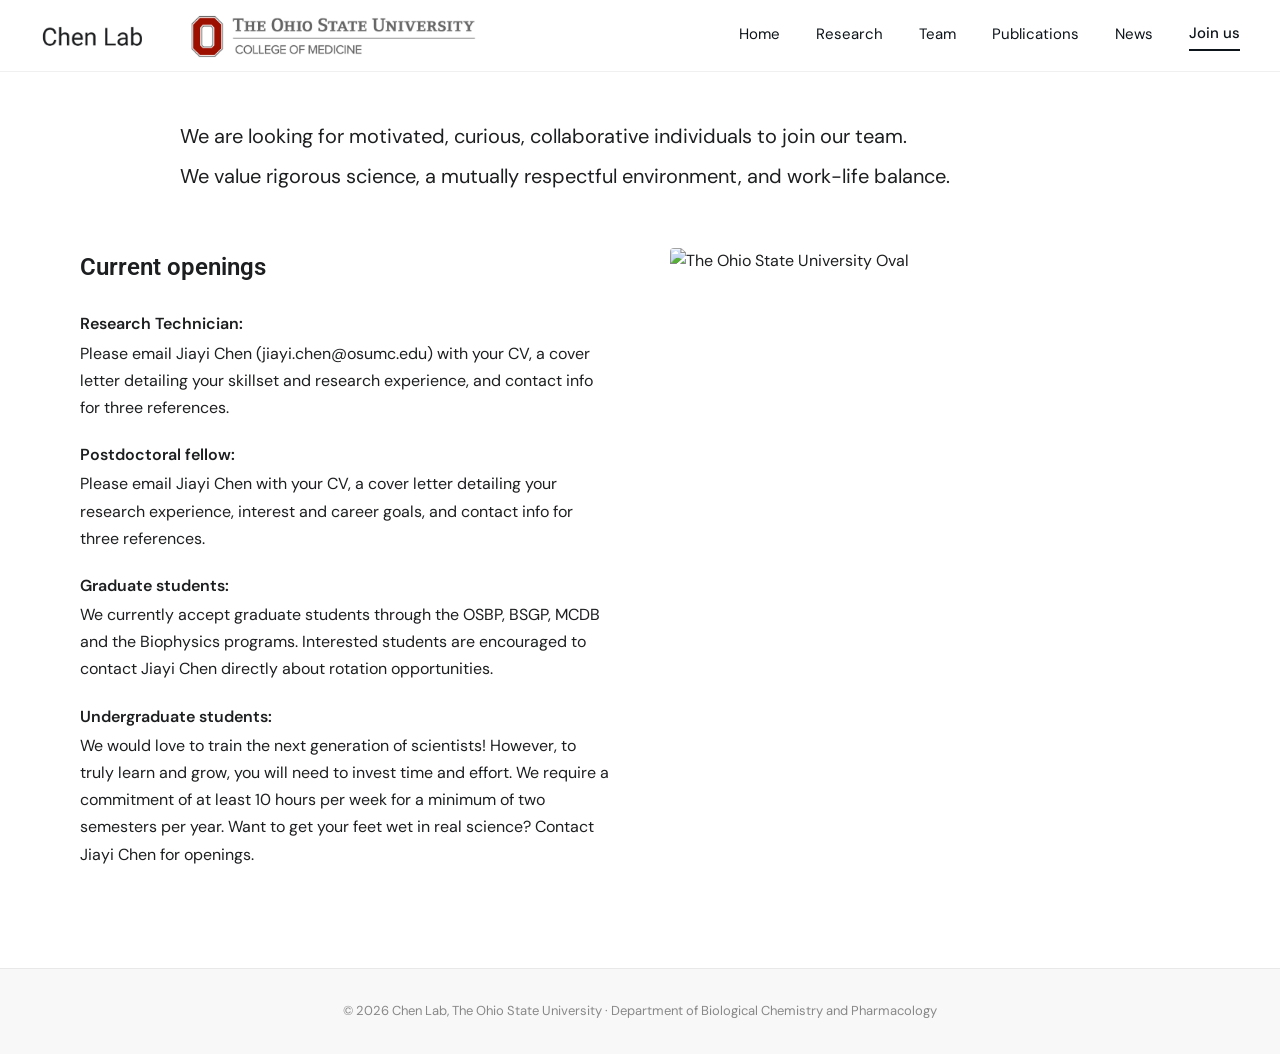
==== join-us.html @ 9709347a "Fix nav duplicate, full-height hero, add biosites image" ====
<!DOCTYPE html>
  <html lang="en">
  <head>
    <meta charset="UTF-8">
    <meta name="viewport" content="width=device-width, initial-scale=1.0">
    <title>Join Us | Chen Lab</title>
    <link rel="stylesheet" href="css/style.css">
  </head>
  <body>
  <header>
    <div class="nav-left">
      <a href="index.html" class="nav-logo"><img src="images/logo3.png" alt="The Ohio State University College of Medicine"></a>
    </div>
    <nav>
      <a href="index.html">Home</a>
      <a href="research.html">Research</a>
      <a href="team.html">Team</a>
      <a href="publications.html">Publications</a>
      <a href="news.html">News</a>
      <a href="join-us.html" class="active">Join us</a>
    </nav>
  </header>
  <div class="join-intro">
    <p>We are looking for motivated, curious, collaborative individuals to join our team.</p>
    <p>We value rigorous science, a mutually respectful environment, and work-life balance.</p>
  </div>
  <div class="join-content">
    <div class="join-openings">
      <h2>Current openings</h2>
      <div class="position">
        <strong>Research Technician:</strong>
        Please email Jiayi Chen (<a href="mailto:jiayi.chen@osumc.edu">jiayi.chen@osumc.edu</a>) with your CV, a cover letter detailing your skillset and research experience, and contact info for three references.
    </div>
    <div class="position">
      <strong>Postdoctoral fellow:</strong>
      Please email Jiayi Chen with your CV, a cover letter detailing your research experience, interest and career goals, and contact info for three references.
    </div>
    <div class="position">
      <strong>Graduate students:</strong>
      We currently accept graduate students through the OSBP, BSGP, MCDB and the Biophysics programs. Interested students are encouraged to contact Jiayi Chen directly about rotation opportunities.
      </div>
      <div class="position">
        <strong>Undergraduate students:</strong>
        We would love to train the next generation of scientists! However, to truly learn and grow, you will need to invest time and effort. We require a commitment of at least 10 hours per week for a minimum of two semesters per year. Want to get your feet wet in real science? Contact Jiayi Chen for openings.
      </div>
    </div>
    <div>
      <img src="images/Oval_2_1600x1200.jpg" alt="The Ohio State University Oval">
    </div>
  </div>
  <footer>
    <p>© 2026 Chen Lab, The Ohio State University · Department of Biological Chemistry and Pharmacology</p>
  </footer>
  </body>
  </html>
---- css/style.css ----
/* ===== CHEN LAB - Global Styles ===== */
@import url('https://fonts.googleapis.com/css2?family=Roboto:wght@400;600;700&family=DM+Sans:wght@400;500&display=swap');

*, *::before, *::after { box-sizing: border-box; margin: 0; padding: 0; }
html { scroll-behavior: smooth; }
body { font-family: 'DM Sans', sans-serif; color: #1D1E20; background: #fff; font-size: 16px; line-height: 1.6; }
a { color: inherit; text-decoration: none; }
img { max-width: 100%; height: auto; display: block; }

/* NAV */
header { position: sticky; top: 0; z-index: 100; background: #fff; border-bottom: 1px solid #f0f0f0; padding: 0 40px; height: 72px; display: flex; align-items: center; justify-content: space-between; }
.nav-left { display: flex; align-items: center; gap: 16px; }
.nav-site-title { font-family: 'DM Sans', sans-serif; font-size: 18px; font-weight: 500; color: #1D1E20; white-space: nowrap; }
.nav-logo img { height: 52px; width: auto; }
nav { display: flex; align-items: center; gap: 36px; }
nav a { font-family: 'DM Sans', sans-serif; font-size: 15px; color: #0D141A; padding-bottom: 4px; transition: border-bottom 0.2s; }
nav a:hover { border-bottom: 2px solid #0D141A; }
nav a.active { border-bottom: 2px solid #0D141A; font-weight: 500; }

/* HERO */
.hero { position: relative; width: 100%; min-height: calc(100vh - 72px); display: flex; flex-direction: column; align-items: center; justify-content: center; text-align: center; overflow: hidden; padding: 80px 40px; }
.hero-bg { position: absolute; inset: 0; width: 100%; height: 100%; object-fit: cover; object-position: center; z-index: 0; }
.hero-content { position: relative; z-index: 1; }
.hero h1 { font-family: 'Roboto', sans-serif; font-size: 60px; font-weight: 600; color: #fff; margin-bottom: 32px; text-shadow: 0 2px 8px rgba(0,0,0,0.2); }
.hero p { font-family: 'DM Sans', sans-serif; font-size: 18px; color: #fff; max-width: 700px; margin: 0 auto 40px; text-shadow: 0 1px 4px rgba(0,0,0,0.3); }
.hero-credit { position: absolute; bottom: 16px; right: 20px; font-size: 12px; color: rgba(255,255,255,0.8); z-index: 1; font-style: italic; }

/* BUTTON */
.btn-pill { display: inline-block; padding: 14px 44px; border: 2px solid #fff; border-radius: 50px; color: #fff; font-family: 'DM Sans', sans-serif; font-size: 16px; font-weight: 500; background: transparent; cursor: pointer; transition: background 0.2s; }
.btn-pill:hover { background: rgba(255,255,255,0.15); }

/* TWO COLUMN */
.two-col { display: grid; grid-template-columns: 1fr 1fr; gap: 60px; align-items: center; max-width: 1200px; margin: 0 auto; padding: 80px 40px; }
.two-col-text h2, .two-col-text h3 { font-family: 'Roboto', sans-serif; font-size: 48px; font-weight: 600; color: #1D1E20; line-height: 1.15; margin-bottom: 28px; }
.two-col-text p { font-size: 16px; color: #1D1E20; text-align: justify; line-height: 1.75; }
.two-col-image .img-credit { font-size: 11px; color: #aaa; text-align: right; margin-top: 6px; font-style: italic; }

/* PAGE TITLE */
.page-title-section { text-align: center; padding: 60px 40px 20px; }
.page-title-section h1 { font-family: 'Roboto', sans-serif; font-size: 52px; font-weight: 600; color: #1D1E20; }

/* SECTION DIVIDER */
.section-divider { display: flex; align-items: center; gap: 24px; max-width: 1200px; margin: 20px auto; padding: 0 40px; }
.section-divider hr { flex: 1; border: none; border-top: 2px solid #1D1E20; }
.section-divider h2 { font-family: 'Roboto', sans-serif; font-size: 40px; font-weight: 600; color: #1D1E20; white-space: nowrap; }

/* RESEARCH */
.research-intro { max-width: 1100px; margin: 0 auto 20px; padding: 0 40px; text-align: center; }
.research-intro p { font-size: 16px; line-height: 1.75; }
.research-figures { display: grid; grid-template-columns: 1fr 1fr; gap: 24px; max-width: 1200px; margin: 0 auto; padding: 20px 40px 40px; }
.two-col-research { display: grid; grid-template-columns: 1fr 1fr; gap: 48px; align-items: start; max-width: 1200px; margin: 0 auto; padding: 20px 40px 40px; }
.two-col-research p { font-size: 16px; line-height: 1.75; text-align: justify; }
.two-col-research img { width: 100%; border-radius: 4px; }
.paper-link { display: inline-block; margin-top: 20px; padding: 10px 28px; border: 1.5px solid #1D1E20; border-radius: 50px; font-size: 14px; color: #1D1E20; transition: background 0.2s; }
.paper-link:hover { background: #f5f5f5; }
.research-section { max-width: 1200px; margin: 0 auto; padding: 40px 40px; }
.research-section h2 { font-family: 'Roboto', sans-serif; font-size: 30px; font-weight: 600; margin-bottom: 24px; }

/* METHODS */
.methods-grid { display: grid; grid-template-columns: 1fr 1fr 1fr 1fr; gap: 16px; margin-bottom: 40px; }
.methods-grid img { width: 100%; height: 180px; object-fit: cover; border-radius: 4px; }
.methods-two-col { display: grid; grid-template-columns: 1fr 1fr; gap: 48px; margin-top: 32px; }
.method-block h3 { font-family: 'Roboto', sans-serif; font-size: 22px; font-weight: 600; margin-bottom: 20px; }
.method-block img { width: 100%; height: auto; border-radius: 4px; margin-bottom: 12px; }
.method-label-row { display: flex; align-items: center; gap: 16px; margin-bottom: 8px; font-size: 14px; }
.method-label-row span { min-width: 130px; color: #555; }
.method-label-row img { height: 60px; width: auto; max-width: 200px; }
.methods-caption { text-align: center; padding: 32px 40px 48px; font-size: 16px; color: #555; font-style: italic; max-width: 900px; margin: 0 auto; }

/* TEAM */
.team-member { display: grid; grid-template-columns: 1fr 2fr; gap: 60px; align-items: start; max-width: 1200px; margin: 0 auto; padding: 60px 40px; }
.team-member img { width: 100%; border-radius: 8px; }
.team-member-info h2 { font-family: 'Roboto', sans-serif; font-size: 32px; font-weight: 600; color: #1D1E20; margin-bottom: 6px; }
.team-member-info .dept { font-size: 18px; color: #666; margin-bottom: 24px; font-style: italic; }
.team-member-info p { font-size: 16px; line-height: 1.75; margin-bottom: 16px; }
.team-member-info .contact { margin-top: 24px; font-size: 16px; }
.team-member-info .contact a { text-decoration: underline; }
.team-placeholder { display: grid; grid-template-columns: 1fr 2fr; gap: 60px; align-items: center; max-width: 1200px; margin: 0 auto; padding: 0 40px 60px; }
.team-placeholder img { width: 100%; border-radius: 8px; }
.team-placeholder h3 { font-family: 'Roboto', sans-serif; font-size: 28px; font-weight: 600; color: #888; }

/* PUBLICATIONS */
.publications-list { max-width: 1000px; margin: 0 auto; padding: 20px 40px 80px; }
.publications-list .google-scholar-note { font-size: 16px; margin-bottom: 40px; }
.publications-list .google-scholar-note a { text-decoration: underline; }
.pub-item { margin-bottom: 32px; font-size: 16px; line-height: 1.75; }
.pub-item a { text-decoration: underline; }
.pub-item em { font-style: italic; }
.pub-item .pub-note { margin-top: 8px; margin-left: 32px; font-size: 15px; color: #555; }

/* NEWS */
.news-section { max-width: 1200px; margin: 0 auto; padding: 20px 40px 80px; }
.news-item { display: grid; grid-template-columns: 120px 1fr 1fr; gap: 40px; align-items: center; padding: 40px 0; border-bottom: 1px solid #f0f0f0; }
.news-item:last-child { border-bottom: none; }
.news-date { font-family: 'Roboto', sans-serif; font-size: 16px; font-weight: 600; }
.news-text { font-size: 16px; line-height: 1.75; }
.news-img img { width: 100%; border-radius: 4px; }

/* JOIN US */
.join-intro { max-width: 1000px; margin: 0 auto; padding: 48px 40px 24px; }
.join-intro p { font-size: 20px; line-height: 1.6; margin-bottom: 8px; }
.join-content { display: grid; grid-template-columns: 1fr 1fr; gap: 60px; align-items: start; max-width: 1200px; margin: 0 auto; padding: 24px 40px 80px; }
.join-content img { width: 100%; border-radius: 4px; }
.join-openings h2 { font-family: 'Roboto', sans-serif; font-size: 24px; font-weight: 600; margin-bottom: 24px; }
.join-openings .position { margin-bottom: 20px; font-size: 16px; line-height: 1.7; }
.join-openings .position strong { display: block; font-weight: 600; margin-bottom: 2px; }

/* FOOTER */
footer { background: #f8f8f8; padding: 32px 40px; text-align: center; font-size: 13px; color: #888; border-top: 1px solid #e8e8e8; }

/* RESPONSIVE */
@media (max-width: 900px) {
  header { padding: 12px 20px; height: auto; flex-wrap: wrap; gap: 12px; }
  nav { gap: 18px; flex-wrap: wrap; }
  .hero h1 { font-size: 36px; }
  .hero { min-height: 500px; }
  .two-col, .two-col-research, .research-figures, .team-member, .team-placeholder, .join-content, .methods-two-col { grid-template-columns: 1fr; gap: 32px; padding: 40px 20px; }
  .methods-grid { grid-template-columns: 1fr 1fr; }
  .news-item { grid-template-columns: 1fr; gap: 16px; }
  .page-title-section { padding: 40px 20px 10px; }
  .section-divider, .research-intro, .research-section, .publications-list, .news-section { padding-left: 20px; padding-right: 20px; }
  .join-intro { padding: 32px 20px 16px; }
  .research-figures { padding: 20px; }
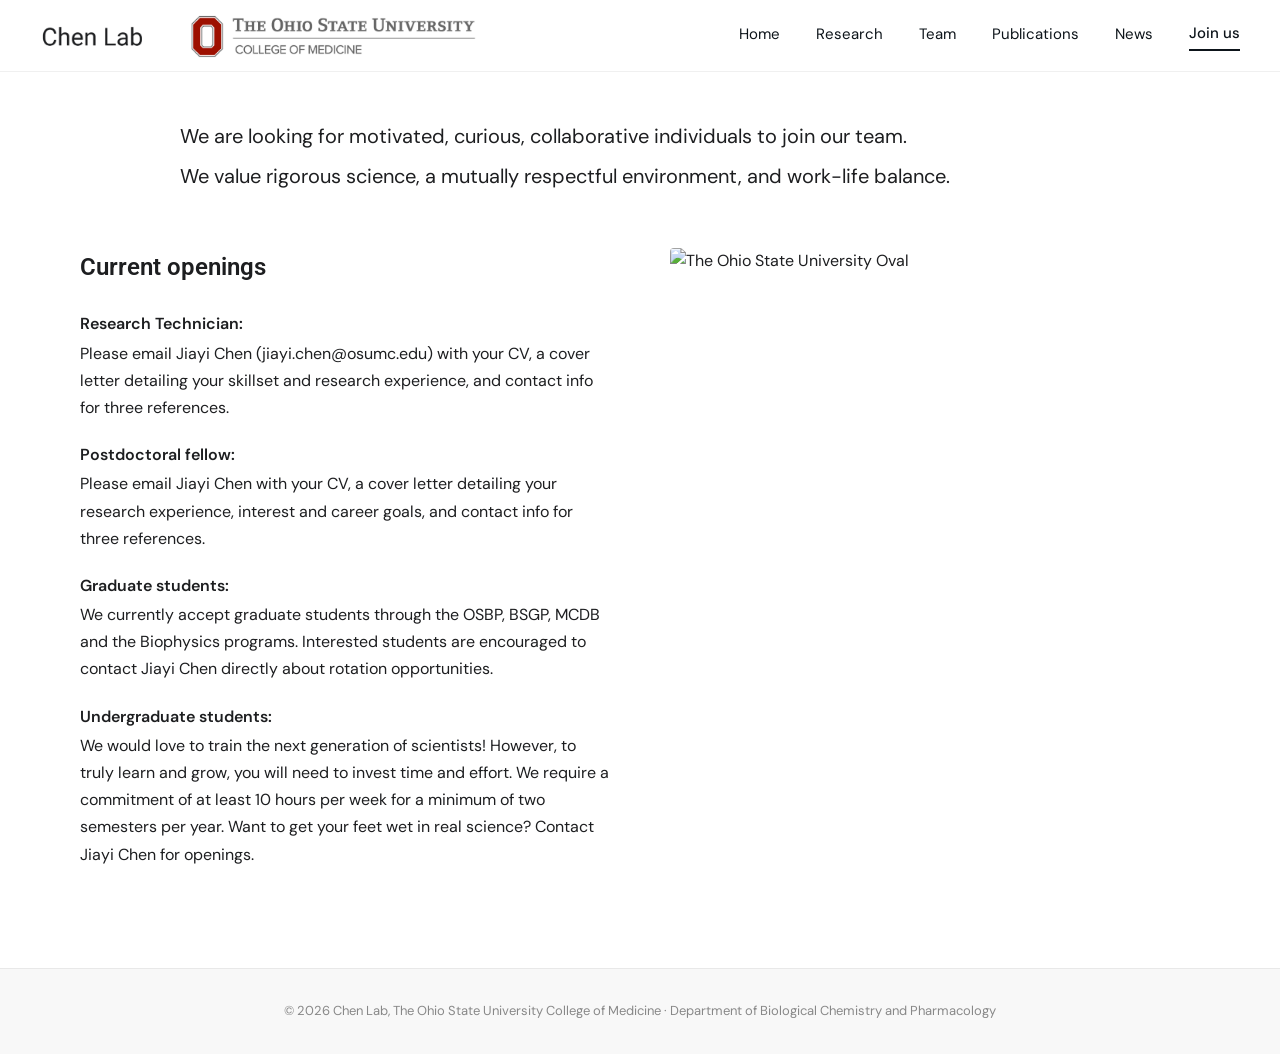
==== commit 77abb83d: "Fix footer College of Medicine, add h3 line spacing" ====
--- a/join-us.html
+++ b/join-us.html
@@ -49,7 +49,7 @@
     </div>
   </div>
   <footer>
-    <p>© 2026 Chen Lab, The Ohio State University · Department of Biological Chemistry and Pharmacology</p>
+    <p>© 2026 Chen Lab, The Ohio State University College of Medicine · Department of Biological Chemistry and Pharmacology</p>
   </footer>
   </body>
   </html>
--- a/css/style.css
+++ b/css/style.css
@@ -22,7 +22,7 @@
 .hero-bg { position: absolute; inset: 0; width: 100%; height: 100%; object-fit: cover; object-position: center; z-index: 0; }
 .hero-content { position: relative; z-index: 1; }
 .hero h1 { font-family: 'Roboto', sans-serif; font-size: 60px; font-weight: 600; color: #fff; margin-bottom: 32px; text-shadow: 0 2px 8px rgba(0,0,0,0.2); }
-.hero p { font-family: 'DM Sans', sans-serif; font-size: 18px; color: #fff; max-width: 700px; margin: 0 auto 40px; text-shadow: 0 1px 4px rgba(0,0,0,0.3); }
+.hero p { font-family: 'DM Sans', sans-serif; font-size: 21px; color: #fff; max-width: 900px; white-space: nowrap; margin: 0 auto 40px; text-shadow: 0 1px 4px rgba(0,0,0,0.3); }
 .hero-credit { position: absolute; bottom: 16px; right: 20px; font-size: 12px; color: rgba(255,255,255,0.8); z-index: 1; font-style: italic; }
 
 /* BUTTON */
@@ -31,7 +31,7 @@
 
 /* TWO COLUMN */
 .two-col { display: grid; grid-template-columns: 1fr 1fr; gap: 60px; align-items: center; max-width: 1200px; margin: 0 auto; padding: 80px 40px; }
-.two-col-text h2, .two-col-text h3 { font-family: 'Roboto', sans-serif; font-size: 48px; font-weight: 600; color: #1D1E20; line-height: 1.15; margin-bottom: 28px; }
+.two-col-text h2, .two-col-text h3 { font-family: 'Roboto', sans-serif; font-size: 48px; font-weight: 400; color: #1D1E20; line-height: 1.15; margin-bottom: 28px; }
 .two-col-text p { font-size: 16px; color: #1D1E20; text-align: justify; line-height: 1.75; }
 .two-col-image .img-credit { font-size: 11px; color: #aaa; text-align: right; margin-top: 6px; font-style: italic; }
 
@@ -121,3 +121,6 @@
   .section-divider, .research-intro, .research-section, .publications-list, .news-section { padding-left: 20px; padding-right: 20px; }
   .join-intro { padding: 32px 20px 16px; }
   .research-figures { padding: 20px; }
+
+.h3-line { display: block; }
+.h3-line:first-child { margin-bottom: 12px; }
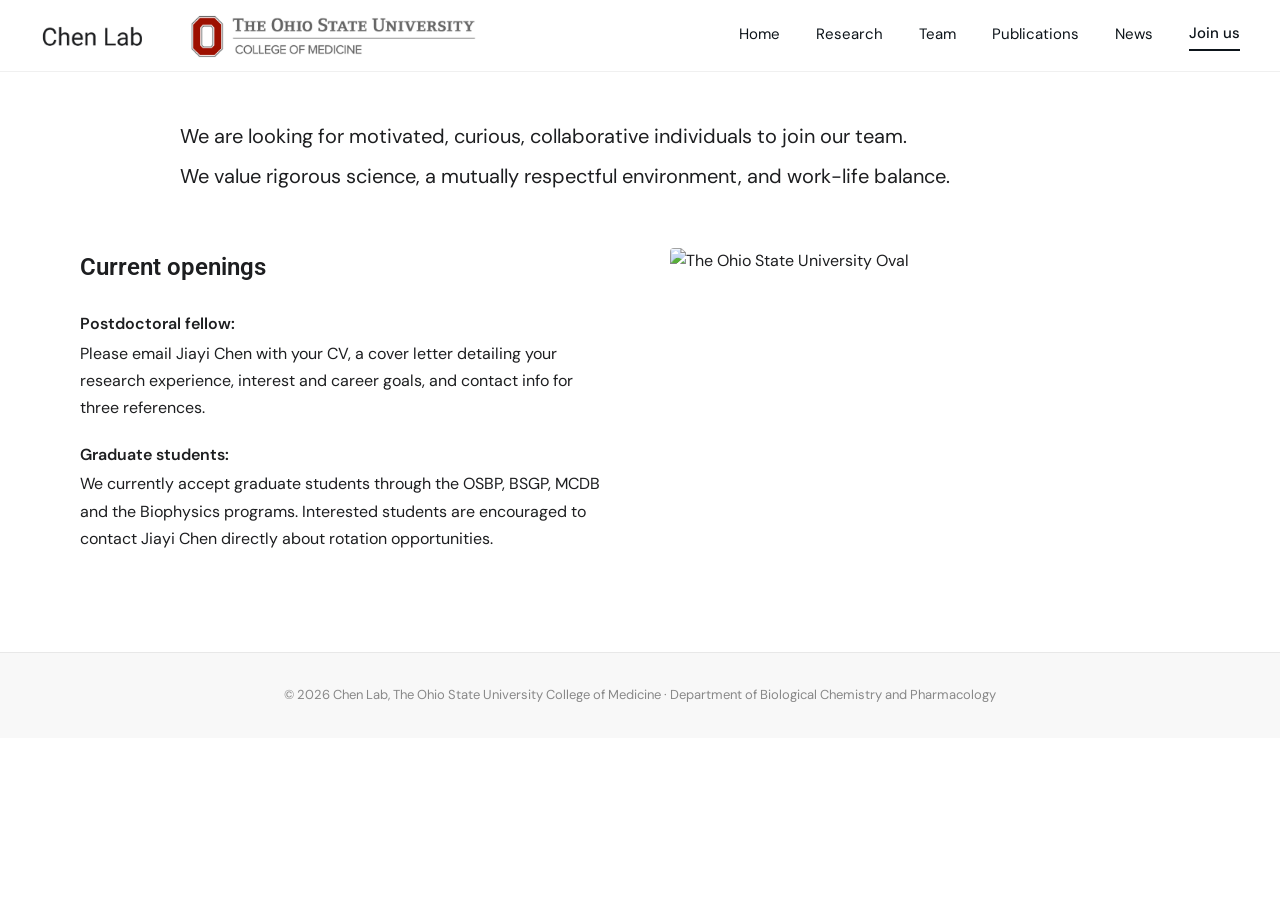
==== commit 4f357b8f: "Remove Research Technician and Undergraduate students sections from Join Us page" ====
--- a/join-us.html
+++ b/join-us.html
@@ -27,10 +27,7 @@
   <div class="join-content">
     <div class="join-openings">
       <h2>Current openings</h2>
-      <div class="position">
-        <strong>Research Technician:</strong>
-        Please email Jiayi Chen (<a href="mailto:jiayi.chen@osumc.edu">jiayi.chen@osumc.edu</a>) with your CV, a cover letter detailing your skillset and research experience, and contact info for three references.
-    </div>
+      
     <div class="position">
       <strong>Postdoctoral fellow:</strong>
       Please email Jiayi Chen with your CV, a cover letter detailing your research experience, interest and career goals, and contact info for three references.
@@ -39,10 +36,7 @@
       <strong>Graduate students:</strong>
       We currently accept graduate students through the OSBP, BSGP, MCDB and the Biophysics programs. Interested students are encouraged to contact Jiayi Chen directly about rotation opportunities.
       </div>
-      <div class="position">
-        <strong>Undergraduate students:</strong>
-        We would love to train the next generation of scientists! However, to truly learn and grow, you will need to invest time and effort. We require a commitment of at least 10 hours per week for a minimum of two semesters per year. Want to get your feet wet in real science? Contact Jiayi Chen for openings.
-      </div>
+      
     </div>
     <div>
       <img src="images/Oval_2_1600x1200.jpg" alt="The Ohio State University Oval">
--- a/css/style.css
+++ b/css/style.css
@@ -33,6 +33,7 @@
 .two-col { display: grid; grid-template-columns: 1fr 1fr; gap: 60px; align-items: center; max-width: 1200px; margin: 0 auto; padding: 80px 40px; }
 .two-col-text h2, .two-col-text h3 { font-family: 'Roboto', sans-serif; font-size: 48px; font-weight: 400; color: #1D1E20; line-height: 1.15; margin-bottom: 28px; }
 .two-col-text p { font-size: 16px; color: #1D1E20; text-align: justify; line-height: 1.75; }
+.two-col-image img { border-radius: 4px; }
 .two-col-image .img-credit { font-size: 11px; color: #aaa; text-align: right; margin-top: 6px; font-style: italic; }
 
 /* PAGE TITLE */
@@ -47,20 +48,20 @@
 /* RESEARCH */
 .research-intro { max-width: 1100px; margin: 0 auto 20px; padding: 0 40px; text-align: center; }
 .research-intro p { font-size: 16px; line-height: 1.75; }
-.research-figures { display: grid; grid-template-columns: 1fr 1fr; gap: 24px; max-width: 1200px; margin: 0 auto; padding: 20px 40px 40px; }
+.research-figures { display: grid; grid-template-columns: 1fr 1fr; gap: 24px; max-width: 1200px; margin: 0 auto; padding: 20px 40px 40px; align-items: center; }
 .two-col-research { display: grid; grid-template-columns: 1fr 1fr; gap: 48px; align-items: start; max-width: 1200px; margin: 0 auto; padding: 20px 40px 40px; }
 .two-col-research p { font-size: 16px; line-height: 1.75; text-align: justify; }
 .two-col-research img { width: 100%; border-radius: 4px; }
 .paper-link { display: inline-block; margin-top: 20px; padding: 10px 28px; border: 1.5px solid #1D1E20; border-radius: 50px; font-size: 14px; color: #1D1E20; transition: background 0.2s; }
 .paper-link:hover { background: #f5f5f5; }
 .research-section { max-width: 1200px; margin: 0 auto; padding: 40px 40px; }
-.research-section h2 { font-family: 'Roboto', sans-serif; font-size: 30px; font-weight: 600; margin-bottom: 24px; }
+.research-section h2 { font-family: 'Roboto', sans-serif; font-size: 30px; font-weight: 400; margin-bottom: 24px; }
 
 /* METHODS */
 .methods-grid { display: grid; grid-template-columns: 1fr 1fr 1fr 1fr; gap: 16px; margin-bottom: 40px; }
 .methods-grid img { width: 100%; height: 180px; object-fit: cover; border-radius: 4px; }
 .methods-two-col { display: grid; grid-template-columns: 1fr 1fr; gap: 48px; margin-top: 32px; }
-.method-block h3 { font-family: 'Roboto', sans-serif; font-size: 22px; font-weight: 600; margin-bottom: 20px; }
+.method-block h3 { font-family: 'Roboto', sans-serif; font-size: 22px; font-weight: 400; margin-bottom: 20px; }
 .method-block img { width: 100%; height: auto; border-radius: 4px; margin-bottom: 12px; }
 .method-label-row { display: flex; align-items: center; gap: 16px; margin-bottom: 8px; font-size: 14px; }
 .method-label-row span { min-width: 130px; color: #555; }
@@ -122,5 +123,16 @@
   .join-intro { padding: 32px 20px 16px; }
   .research-figures { padding: 20px; }
 
-.h3-line { display: block; }
-.h3-line:first-child { margin-bottom: 12px; }
+.read-more-link { display: inline; font-size: 14px; color: #555; font-style: italic; white-space: nowrap; }
+.read-more-link:hover { opacity: 0.7; }
+
+.home-heading { font-family: 'Roboto', sans-serif; font-size: 48px; font-weight: 400; color: #1D1E20; line-height: 1.15; margin-bottom: 28px; }
+.home-heading-line { display: block; }
+.home-heading-line:first-child { margin-bottom: 14px; }
+
+/* Methods grid with labels above image pairs */
+.methods-grid-labeled { display: grid; grid-template-columns: 1fr 1fr; gap: 24px; margin-bottom: 40px; }
+.methods-grid-group {}
+.methods-grid-label { font-family: 'Roboto', sans-serif !important; font-size: 22px !important; font-weight: 400 !important; margin-bottom: 12px; color: #1D1E20; }
+.methods-grid-images { display: grid; grid-template-columns: 1fr 1fr; gap: 16px; }
+.methods-grid-images img { width: 100%; height: 180px; object-fit: cover; border-radius: 4px; }
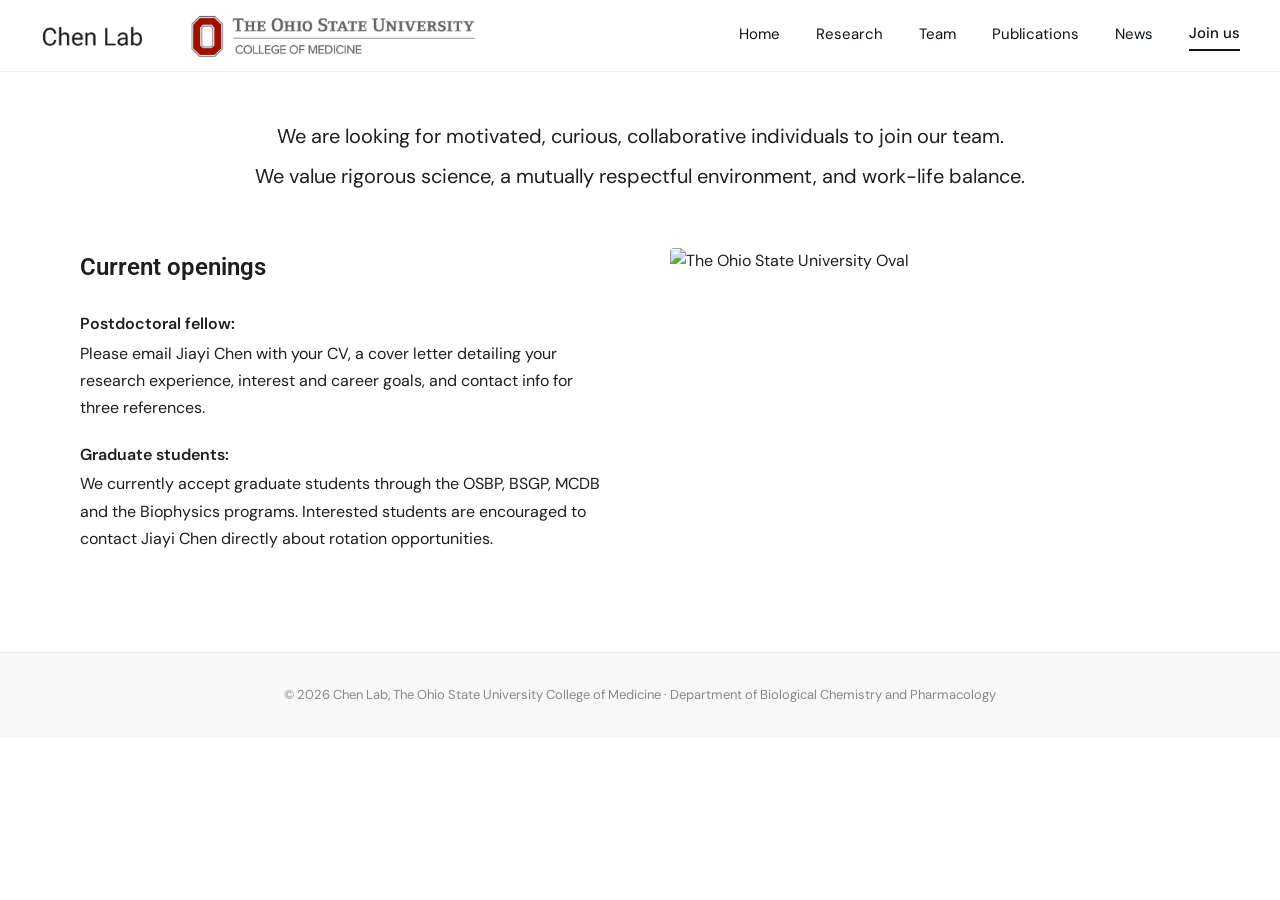
==== commit 0c6c9580: "Center and enlarge intro text on Join Us page" ====
--- a/join-us.html
+++ b/join-us.html
@@ -20,7 +20,7 @@
       <a href="join-us.html" class="active">Join us</a>
     </nav>
   </header>
-  <div class="join-intro">
+  <div class="join-intro" style="text-align:center;font-size:24px;">
     <p>We are looking for motivated, curious, collaborative individuals to join our team.</p>
     <p>We value rigorous science, a mutually respectful environment, and work-life balance.</p>
   </div>
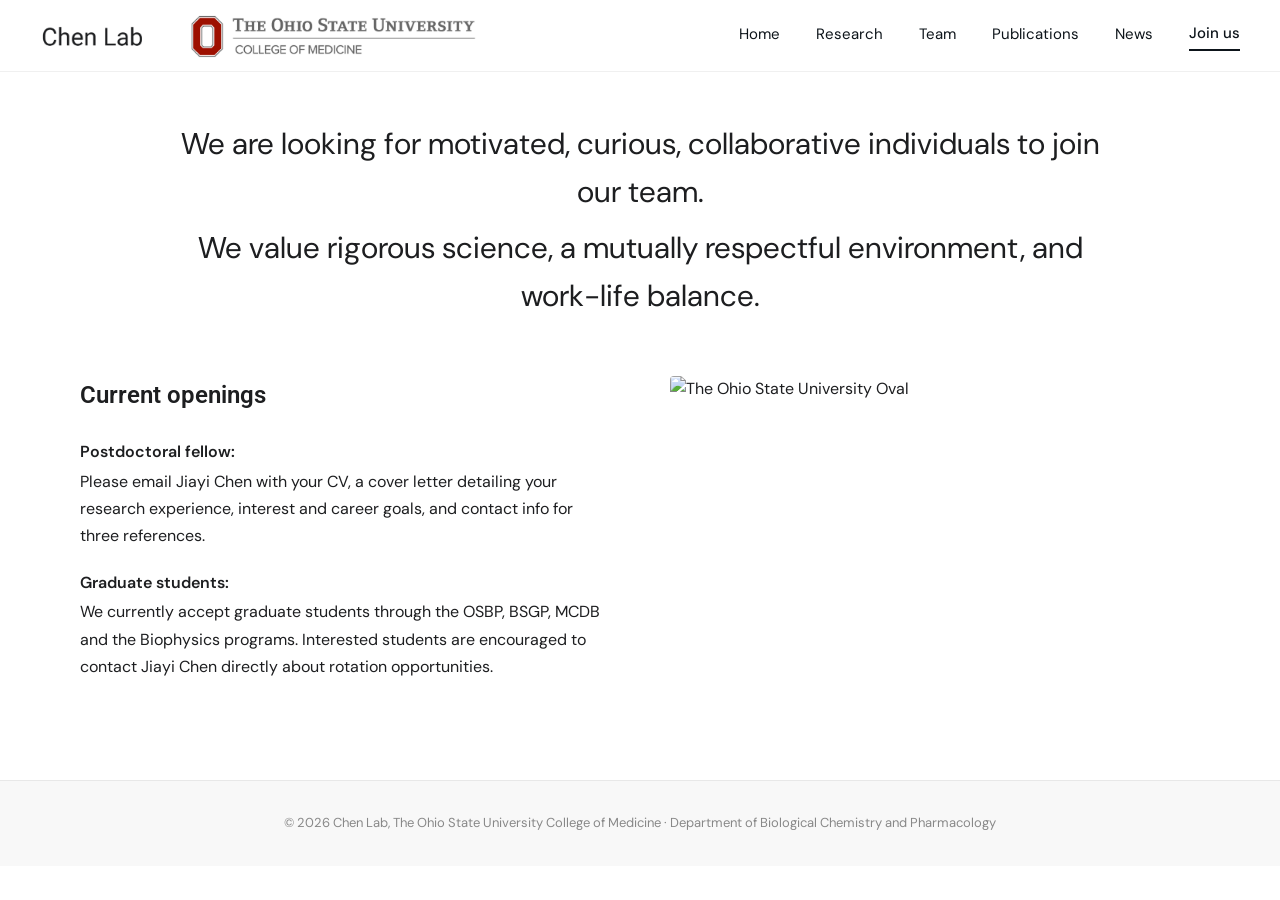
==== commit bf5ba08b: "Set font-size:30px on join-intro sentences individually" ====
--- a/join-us.html
+++ b/join-us.html
@@ -20,9 +20,9 @@
       <a href="join-us.html" class="active">Join us</a>
     </nav>
   </header>
-  <div class="join-intro" style="text-align:center;font-size:24px;">
-    <p>We are looking for motivated, curious, collaborative individuals to join our team.</p>
-    <p>We value rigorous science, a mutually respectful environment, and work-life balance.</p>
+  <div class="join-intro" style="text-align:center;">
+    <p style="font-size:30px;">We are looking for motivated, curious, collaborative individuals to join our team.</p>
+    <p style="font-size:30px;">We value rigorous science, a mutually respectful environment, and work-life balance.</p>
   </div>
   <div class="join-content">
     <div class="join-openings">
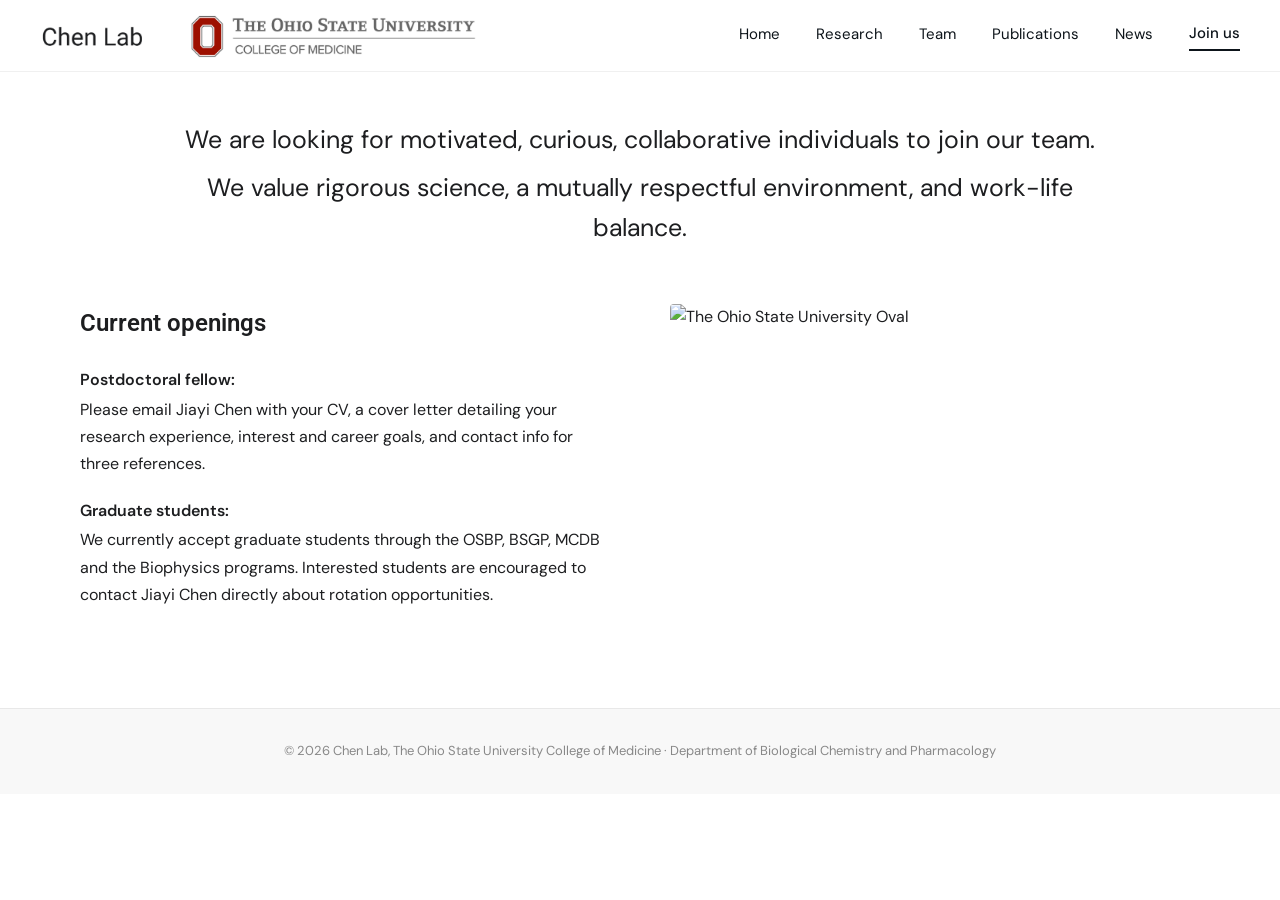
==== commit 659ff8ad: "Adjust join-intro font size to 25px" ====
--- a/join-us.html
+++ b/join-us.html
@@ -21,8 +21,8 @@
     </nav>
   </header>
   <div class="join-intro" style="text-align:center;">
-    <p style="font-size:30px;">We are looking for motivated, curious, collaborative individuals to join our team.</p>
-    <p style="font-size:30px;">We value rigorous science, a mutually respectful environment, and work-life balance.</p>
+    <p style="font-size:25px;">We are looking for motivated, curious, collaborative individuals to join our team.</p>
+    <p style="font-size:25px;">We value rigorous science, a mutually respectful environment, and work-life balance.</p>
   </div>
   <div class="join-content">
     <div class="join-openings">
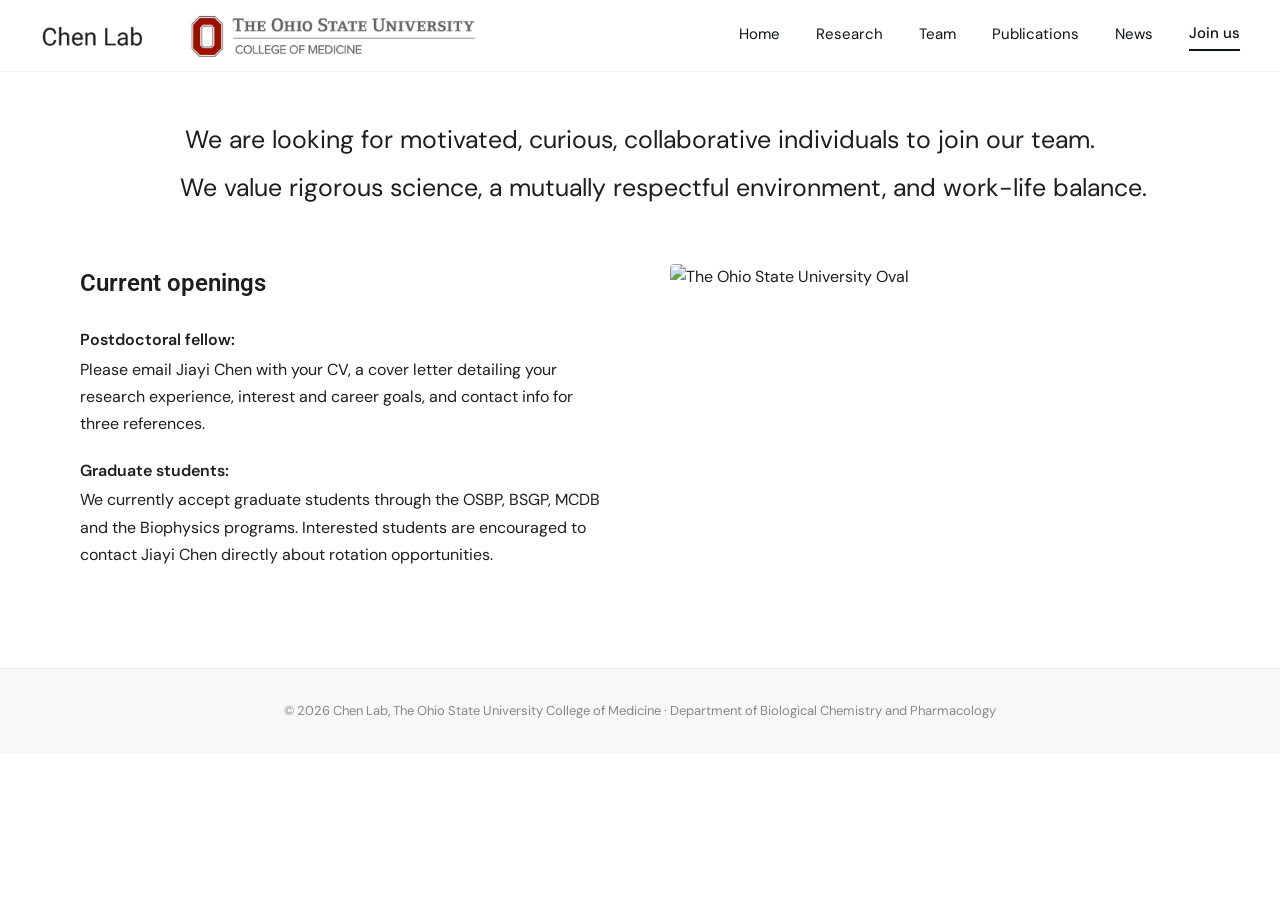
==== commit 5690f7eb: "Prevent second intro sentence from wrapping to two lines" ====
--- a/join-us.html
+++ b/join-us.html
@@ -22,7 +22,7 @@
   </header>
   <div class="join-intro" style="text-align:center;">
     <p style="font-size:25px;">We are looking for motivated, curious, collaborative individuals to join our team.</p>
-    <p style="font-size:25px;">We value rigorous science, a mutually respectful environment, and work-life balance.</p>
+    <p style="font-size:25px;white-space:nowrap;">We value rigorous science, a mutually respectful environment, and work-life balance.</p>
   </div>
   <div class="join-content">
     <div class="join-openings">
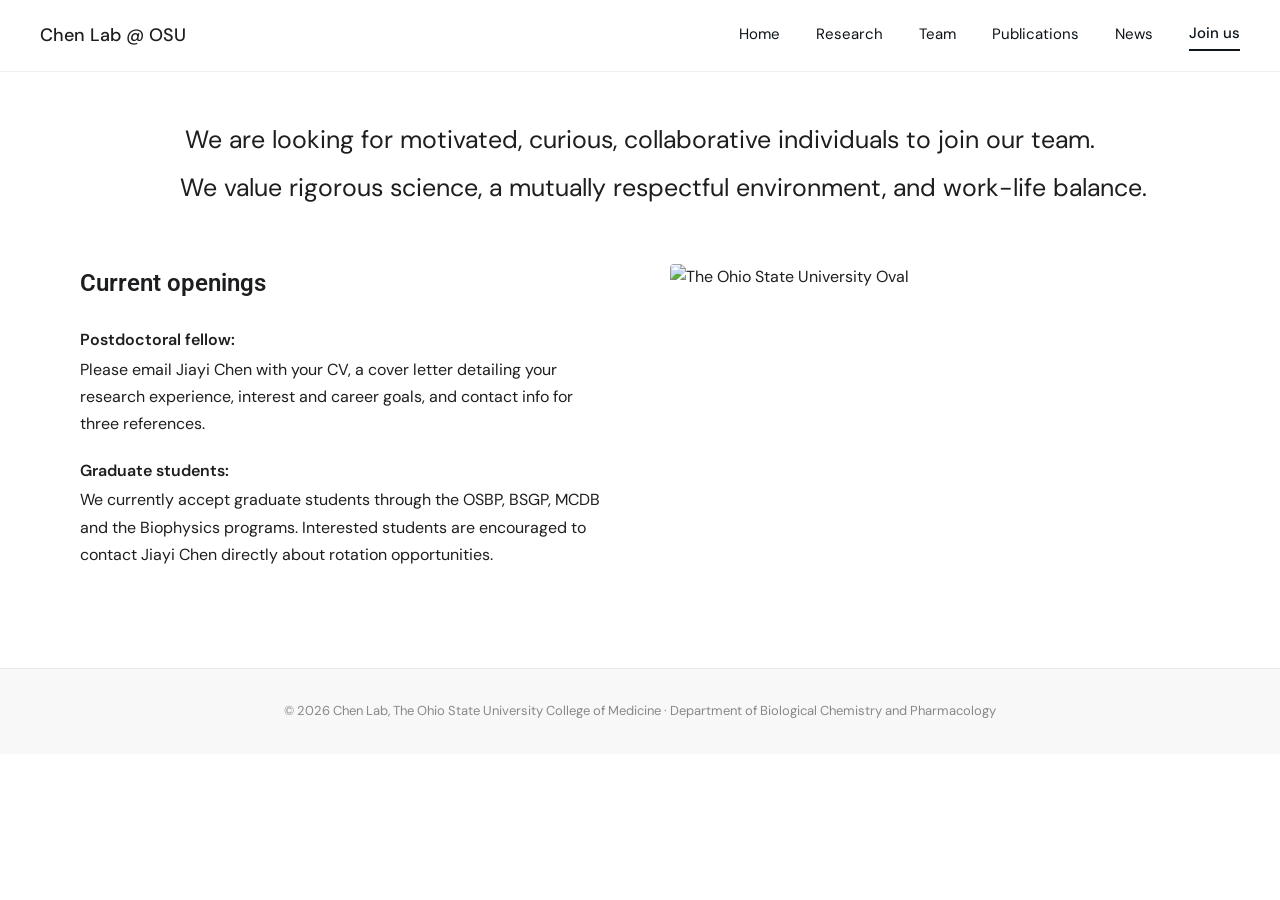
==== commit 5972c0c1: "Replace logo image with text nav on all pages" ====
--- a/join-us.html
+++ b/join-us.html
@@ -9,8 +9,8 @@
   <body>
   <header>
     <div class="nav-left">
-      <a href="index.html" class="nav-logo"><img src="images/logo3.png" alt="The Ohio State University College of Medicine"></a>
-    </div>
+    <a href="index.html" class="nav-site-title">Chen Lab @ OSU</a>
+  </div>
     <nav>
       <a href="index.html">Home</a>
       <a href="research.html">Research</a>
--- a/css/style.css
+++ b/css/style.css
@@ -9,9 +9,9 @@
 
 /* NAV */
 header { position: sticky; top: 0; z-index: 100; background: #fff; border-bottom: 1px solid #f0f0f0; padding: 0 40px; height: 72px; display: flex; align-items: center; justify-content: space-between; }
-.nav-left { display: flex; align-items: center; gap: 16px; }
+.nav-left { display: flex; align-items: center; gap: 16px; flex-shrink: 0; }
 .nav-site-title { font-family: 'DM Sans', sans-serif; font-size: 18px; font-weight: 500; color: #1D1E20; white-space: nowrap; }
-.nav-logo img { height: 52px; width: auto; }
+.nav-logo img { height: 52px; width: auto; max-width: none; }
 nav { display: flex; align-items: center; gap: 36px; }
 nav a { font-family: 'DM Sans', sans-serif; font-size: 15px; color: #0D141A; padding-bottom: 4px; transition: border-bottom 0.2s; }
 nav a:hover { border-bottom: 2px solid #0D141A; }
@@ -20,9 +20,10 @@
 /* HERO */
 .hero { position: relative; width: 100%; min-height: calc(100vh - 72px); display: flex; flex-direction: column; align-items: center; justify-content: center; text-align: center; overflow: hidden; padding: 80px 40px; }
 .hero-bg { position: absolute; inset: 0; width: 100%; height: 100%; object-fit: cover; object-position: center; z-index: 0; }
-.hero-content { position: relative; z-index: 1; }
+.hero-bg-crop { top: -8%; bottom: -8%; height: 116%; }
+.hero-content { position: relative; z-index: 1; max-width: 900px; width: 100%; padding: 0 20px; }
 .hero h1 { font-family: 'Roboto', sans-serif; font-size: 60px; font-weight: 600; color: #fff; margin-bottom: 32px; text-shadow: 0 2px 8px rgba(0,0,0,0.2); }
-.hero p { font-family: 'DM Sans', sans-serif; font-size: 21px; color: #fff; max-width: 900px; white-space: nowrap; margin: 0 auto 40px; text-shadow: 0 1px 4px rgba(0,0,0,0.3); }
+.hero p { font-family: 'DM Sans', sans-serif; font-size: 21px; color: #fff; max-width: 700px; white-space: normal; margin: 0 auto 40px; text-shadow: 0 1px 4px rgba(0,0,0,0.3); }
 .hero-credit { position: absolute; bottom: 16px; right: 20px; font-size: 12px; color: rgba(255,255,255,0.8); z-index: 1; font-style: italic; }
 
 /* BUTTON */
@@ -111,28 +112,26 @@
 
 /* RESPONSIVE */
 @media (max-width: 900px) {
-  header { padding: 12px 20px; height: auto; flex-wrap: wrap; gap: 12px; }
-  nav { gap: 18px; flex-wrap: wrap; }
-  .hero h1 { font-size: 36px; }
-  .hero { min-height: 500px; }
-  .two-col, .two-col-research, .research-figures, .team-member, .team-placeholder, .join-content, .methods-two-col { grid-template-columns: 1fr; gap: 32px; padding: 40px 20px; }
-  .methods-grid { grid-template-columns: 1fr 1fr; }
-  .news-item { grid-template-columns: 1fr; gap: 16px; }
-  .page-title-section { padding: 40px 20px 10px; }
-  .section-divider, .research-intro, .research-section, .publications-list, .news-section { padding-left: 20px; padding-right: 20px; }
-  .join-intro { padding: 32px 20px 16px; }
-  .research-figures { padding: 20px; }
-
-.read-more-link { display: inline; font-size: 14px; color: #555; font-style: italic; white-space: nowrap; }
-.read-more-link:hover { opacity: 0.7; }
-
-.home-heading { font-family: 'Roboto', sans-serif; font-size: 48px; font-weight: 400; color: #1D1E20; line-height: 1.15; margin-bottom: 28px; }
-.home-heading-line { display: block; }
-.home-heading-line:first-child { margin-bottom: 14px; }
-
-/* Methods grid with labels above image pairs */
-.methods-grid-labeled { display: grid; grid-template-columns: 1fr 1fr; gap: 24px; margin-bottom: 40px; }
-.methods-grid-group {}
-.methods-grid-label { font-family: 'Roboto', sans-serif !important; font-size: 22px !important; font-weight: 400 !important; margin-bottom: 12px; color: #1D1E20; }
-.methods-grid-images { display: grid; grid-template-columns: 1fr 1fr; gap: 16px; }
-.methods-grid-images img { width: 100%; height: 180px; object-fit: cover; border-radius: 4px; }
+    header { padding: 12px 20px; height: auto; flex-wrap: wrap; gap: 12px; }
+    nav { gap: 18px; flex-wrap: wrap; }
+    .hero h1 { font-size: 36px; }
+    .hero { min-height: 500px; }
+    .two-col, .two-col-research, .research-figures, .team-member, .team-placeholder, .join-content, .methods-two-col { grid-template-columns: 1fr; gap: 32px; padding: 40px 20px; }
+    .methods-grid { grid-template-columns: 1fr 1fr; }
+    .news-item { grid-template-columns: 1fr; gap: 16px; }
+    .page-title-section { padding: 40px 20px 10px; }
+    .section-divider, .research-intro, .research-section, .publications-list, .news-section { padding-left: 20px; padding-right: 20px; }
+    .join-intro { padding: 32px 20px 16px; }
+    .research-figures { padding: 20px; }
+    .read-more-link { display: inline; font-size: 14px; color: #555; font-style: italic; white-space: nowrap; }
+    .read-more-link:hover { opacity: 0.7; }
+    .home-heading { font-family: 'Roboto', sans-serif; font-size: 48px; font-weight: 400; color: #1D1E20; line-height: 1.15; margin-bottom: 28px; }
+    .home-heading-line { display: block; }
+    .home-heading-line:first-child { margin-bottom: 14px; }
+    /* Methods grid with labels above image pairs */
+  .methods-grid-labeled { display: grid; grid-template-columns: 1fr 1fr; gap: 24px; margin-bottom: 40px; }
+    .methods-grid-group {}
+    .methods-grid-label { font-family: 'Roboto', sans-serif !important; font-size: 22px !important; font-weight: 400 !important; margin-bottom: 12px; color: #1D1E20; }
+    .methods-grid-images { display: grid; grid-template-columns: 1fr 1fr; gap: 16px; }
+    .methods-grid-images img { width: 100%; height: 180px; object-fit: cover; border-radius: 4px; }
+}
